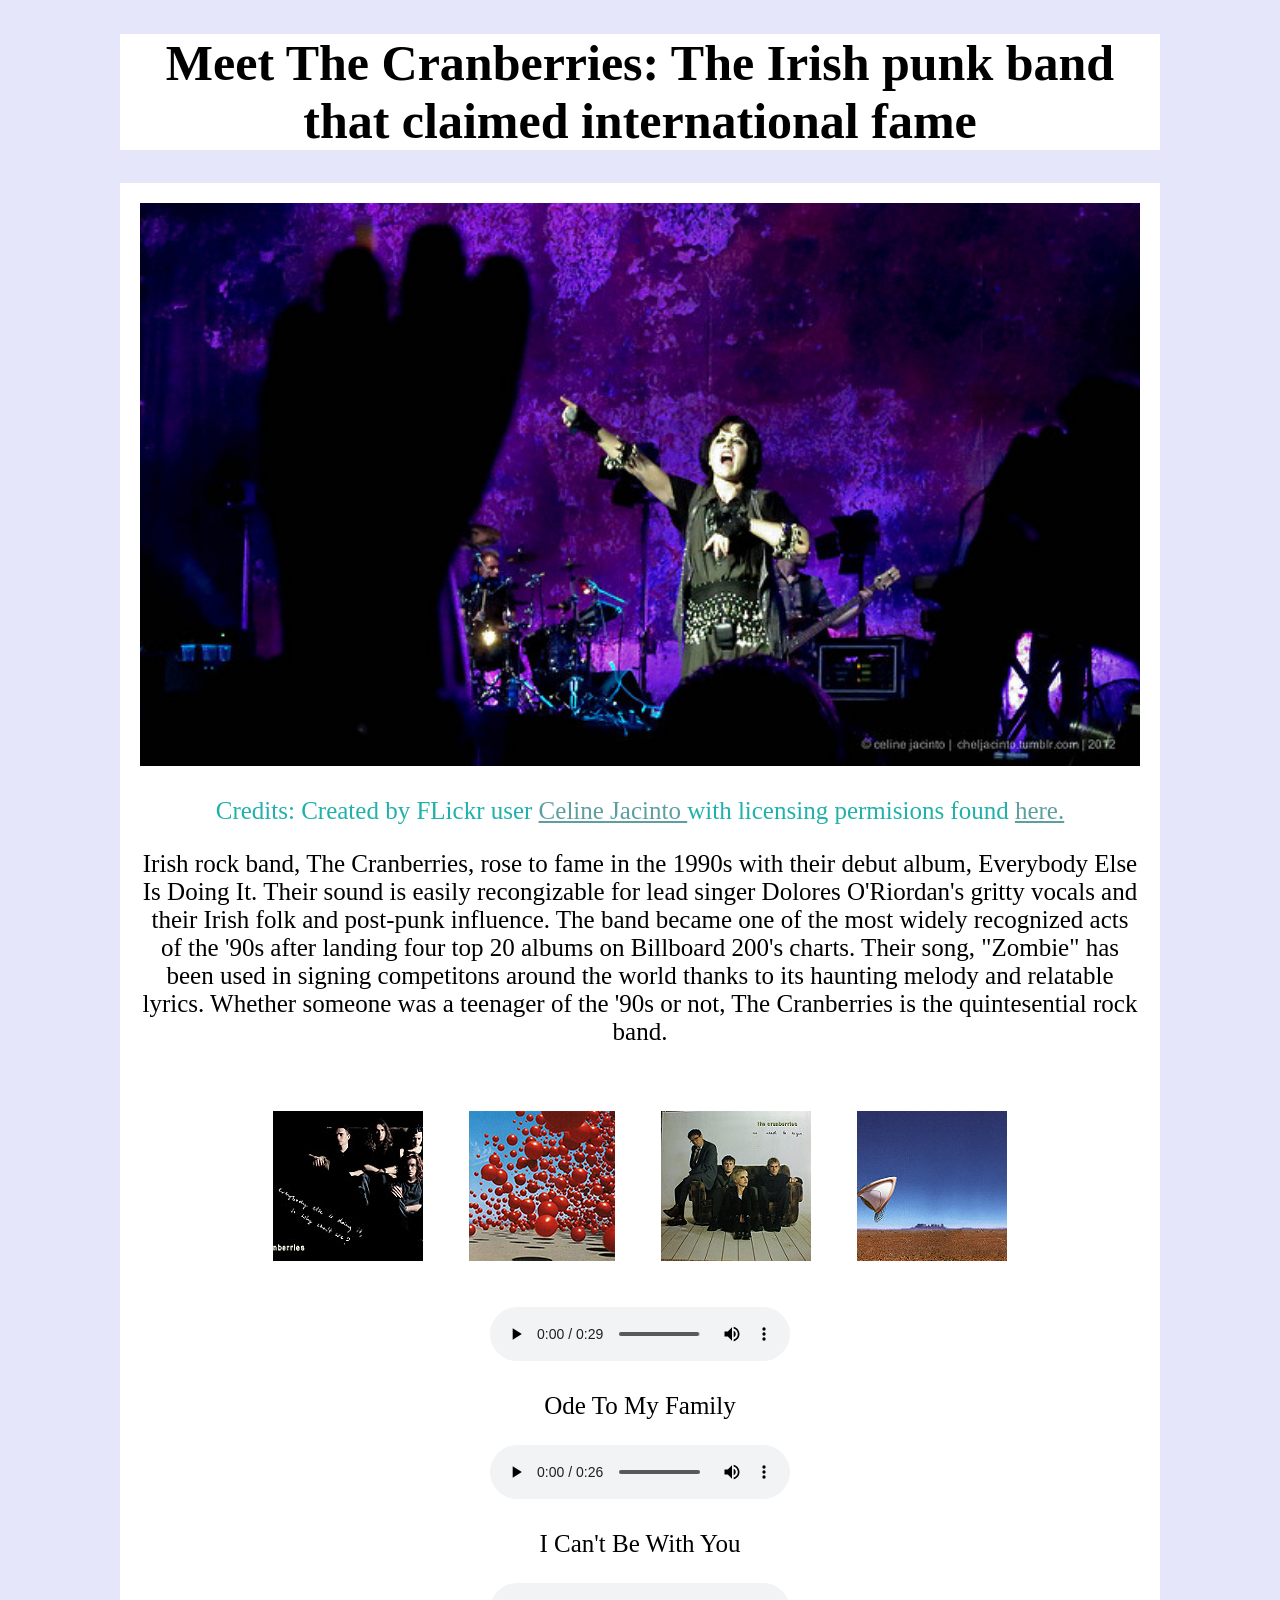
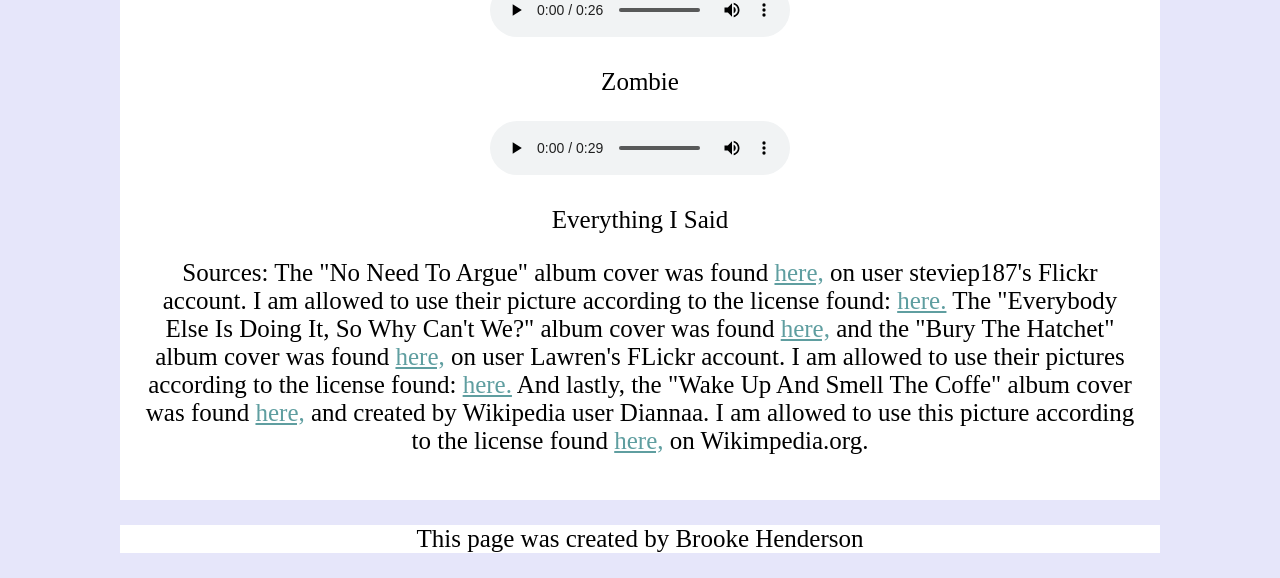
==== index.html @ d248f6cf "cleaned up unnecessary code" ====
<!DOCTYPE html>
<html>
<head>
    <meta charset="utf-8">
    <meta content="width=device-width, initial-scale=1" name="viewport">
    <link href="css/mycss.css" rel="stylesheet">
    <Title> The Cranberries </title>
    </head>
    <body>
        <header>
            <h1>Meet The Cranberries: The Irish punk band that claimed international fame</h1>
        </header>
        <article>

            <a href="https://www.flickr.com/photos/celinejacinto/7050193473/in/[base64]/">
                <img id ="big" alt="The Cranberries lead singer on stage in Singapore" src="images/large.jpg">
            </a>

            <p id="credit"> Credits: Created by FLickr user <a href="https://www.flickr.com/photos/celinejacinto/7050193473/in/[base64]/">Celine Jacinto </a> with licensing permisions found <a href="https://creativecommons.org/licenses/by/2.0/">here.</a>
</p>

            <p>Irish rock band, The Cranberries, rose to fame in the 1990s with their debut album, Everybody Else Is Doing It. Their sound is easily recongizable for lead singer Dolores O'Riordan's gritty vocals and their Irish folk and post-punk influence. The band became one of the most widely recognized acts of the '90s after landing four top 20 albums on Billboard 200's charts. Their song, "Zombie" has been used in signing competitons around the world thanks to its haunting melody and relatable lyrics. Whether someone was a teenager of the '90s or not, The Cranberries is the quintesential rock band.</p>

            <div id="albums" class="albumcovers">
                <img alt="Photo: Everybody Else Is Doing It, So Why Can't We? Album cover"  id="1" class="albumcovers" src="images/album1.jpg">
                <img alt="Photo: Wake Up And Smell The Coffe Album Cover"
                id="2" class="albumcovers" src="images/album2.jpg">
                <img alt="Photo: No Need To Argue Album Cover"
                id="3" class="albumcovers" src="images/album3.jpg">
                <img alt="Photo: Bury The Hatchet Album Cover"
                id="4" class="albumcovers" src="images/album4.jpg">
            </div>

            <div id="albums1" class="cover">
                <audio controls="" id="soundtrack1" class="coverDiv" preload="auto">
                    <source src="audio/1.mp3" type="audio/mp3">
                    </audio>
                    <p> Ode To My Family </p>
                </div>

                <div id="albums2"  class="cover">
                    <audio controls="" id="soundtrack2" class="coverDiv" preload="auto">
                        <source src="audio/2.mp3" type="audio/mp3">
                        </audio>
                        <p> I Can't Be With You </p>
                    </div>

                    <div id="albums3"  class="cover">
                        <audio controls="" id="soundtrack3" class="coverDiv" preload="auto">
                            <source src="audio/3.mp3" type="audio/mp3">
                            </audio>
                            <p> Zombie </p>
                        </div>

                        <div id="albums4"  class="cover">
                            <audio controls="" id="soundtrack4" class="coverDiv"  preload="auto">
                                <source src="audio/4.mp3" type="audio/mp3">
                                </audio>
                                <p> Everything I Said </p>
                            </div>

                            <p id="credit2">Sources: The "No Need To Argue" album cover was found <a href="https://www.flickr.com/photos/26345438@N08/35500550824/in/[base64]">here,</a> on user steviep187's Flickr account. I am allowed to use their picture according to the license found: <a href="https://creativecommons.org/licenses/by-nd/2.0/">here.</a> The "Everybody Else Is Doing It, So Why Can't We?" album cover was found <a href="https://www.flickr.com/photos/mrbluegenes/4835878886">here,</a> and the "Bury The Hatchet" album cover was found <a href="https://www.flickr.com/photos/mrbluegenes/4835268629/in/photostream/">here,</a> on user Lawren's FLickr account. I am allowed to use their pictures according to the license found: <a href="https://creativecommons.org/licenses/by/2.0/">here.</a> And lastly, the "Wake Up And Smell The Coffe" album cover was found <a href="https://en.wikipedia.org/wiki/Wake_Up_and_Smell_the_Coffee#/media/File:Wake_Up_and_Smell_the_Coffee_(album_cover).jpg">here,</a> and created by Wikipedia user Diannaa. I am allowed to use this picture according to the license found <a href="https://en.wikipedia.org/wiki/Wake_Up_and_Smell_the_Coffee#/media/File:Wake_Up_and_Smell_the_Coffee_(album_cover).jpg">here,</a> on Wikimpedia.org.</p>


                        </article>
                        <footer>
                            <p>This page was created by Brooke Henderson</p>
                        </footer>
                        <script src="https://ajax.googleapis.com/ajax/libs/jquery/3.2.1/jquery.min.js">
                        </script>
                        <script src="js/myScript.js">
                        </script>
                    </body>
                    </html>
---- css/mycss.css ----
html {
  font-size: 25px;
}

header {
	background: #FFF;
}

body {
  background: #E6E6FA;
  color: #000;
  font-family: "Perpetua", "Baskerville","Big Caslon","Palatino Linotype","URW Palladio L","Nimbus Roman No9 L", serif;
  margin: 20px;
	text-align: center;
	padding-left: 100px;
	padding-right: 100px;
}

article {
  background: #FFF;
  padding: 20px;
  margin: auto;
}

.albumcovers {
  padding: 20px;

}

#credit{
	color: #20B2AA;
}


#big {
  width: 100%;
}
  footer {
    color: #000;
    background: #FFF;
  }

  a {
    color: #5F9EA0;
  }

  a:hover {
    color: #8B008B;
  }


@media (max-width: 600px) {
body {margin: 0; width: 90%; padding: 5%;}
img {width: 100%; padding-top: 10px;}
h1 {text-align: left; margin: 0 ;padding: 10px;
font-size: 40px;}
.albumcovers {padding: 0;}
}
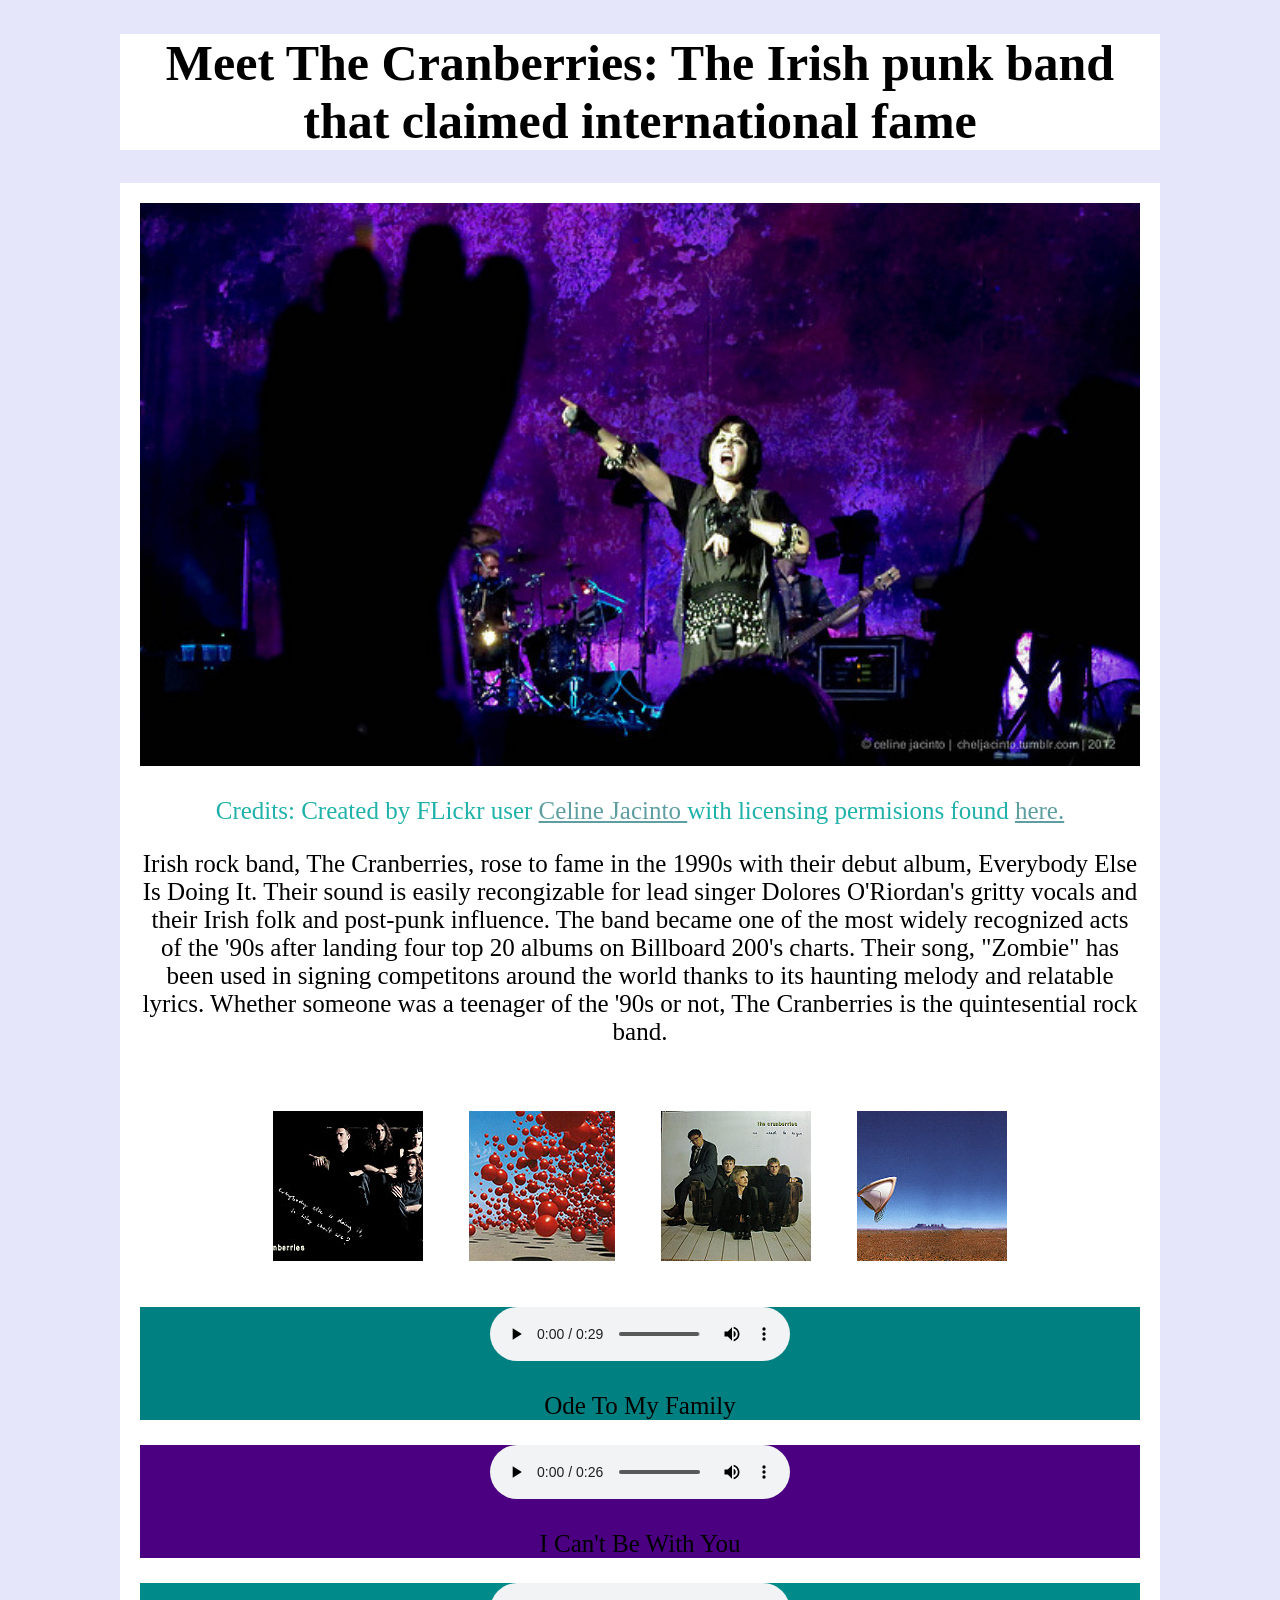
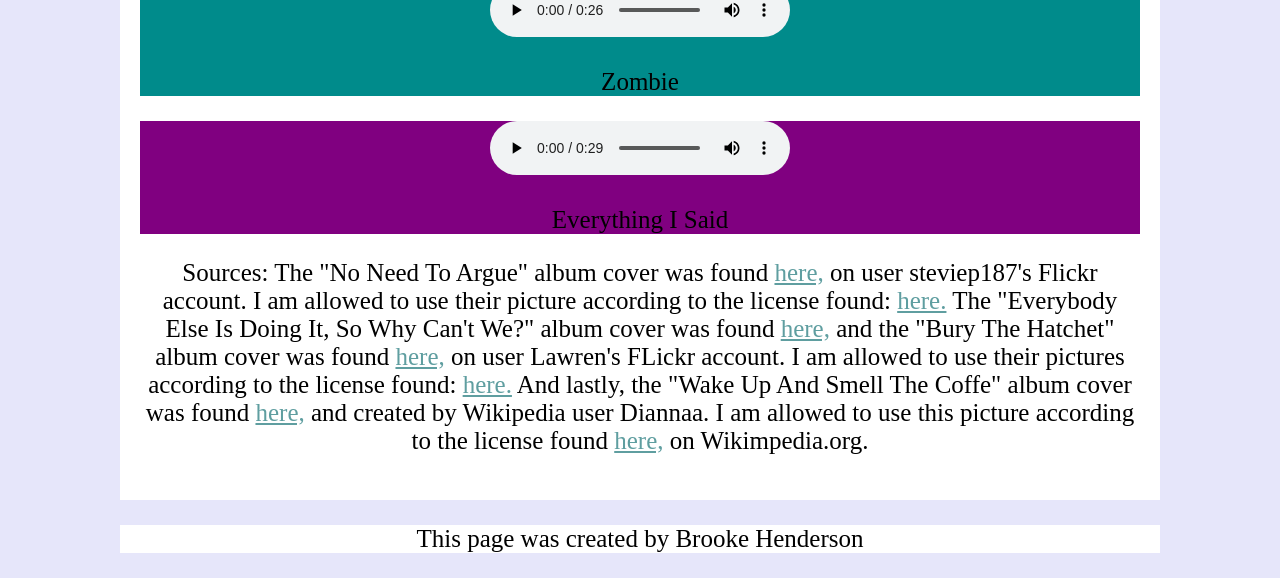
==== commit 701a13c5: "fixed for mobile functions working, toggle and switch and hide and show" ====
--- a/index.html
+++ b/index.html
@@ -2,7 +2,7 @@
 <html>
 <head>
     <meta charset="utf-8">
-    <meta content="width=device-width, initial-scale=1" name="viewport">
+    <meta name="viewport" content="width=device-width; initial-scale=1.0; maximum-scale=1.0; minimum-scale=1.0; user-scalable=0;" />
     <link href="css/mycss.css" rel="stylesheet">
     <Title> The Cranberries </title>
     </head>
@@ -35,28 +35,28 @@
                 <audio controls="" id="soundtrack1" class="coverDiv" preload="auto">
                     <source src="audio/1.mp3" type="audio/mp3">
                     </audio>
-                    <p> Ode To My Family </p>
+                    <p id= "title1"> Ode To My Family </p>
                 </div>
 
                 <div id="albums2"  class="cover">
                     <audio controls="" id="soundtrack2" class="coverDiv" preload="auto">
                         <source src="audio/2.mp3" type="audio/mp3">
                         </audio>
-                        <p> I Can't Be With You </p>
+                        <p id="title2"> I Can't Be With You </p>
                     </div>
 
                     <div id="albums3"  class="cover">
                         <audio controls="" id="soundtrack3" class="coverDiv" preload="auto">
                             <source src="audio/3.mp3" type="audio/mp3">
                             </audio>
-                            <p> Zombie </p>
+                            <p id="title3"> Zombie </p>
                         </div>
 
                         <div id="albums4"  class="cover">
                             <audio controls="" id="soundtrack4" class="coverDiv"  preload="auto">
                                 <source src="audio/4.mp3" type="audio/mp3">
                                 </audio>
-                                <p> Everything I Said </p>
+                                <p id="title4"> Everything I Said </p>
                             </div>
 
                             <p id="credit2">Sources: The "No Need To Argue" album cover was found <a href="https://www.flickr.com/photos/26345438@N08/35500550824/in/[base64]">here,</a> on user steviep187's Flickr account. I am allowed to use their picture according to the license found: <a href="https://creativecommons.org/licenses/by-nd/2.0/">here.</a> The "Everybody Else Is Doing It, So Why Can't We?" album cover was found <a href="https://www.flickr.com/photos/mrbluegenes/4835878886">here,</a> and the "Bury The Hatchet" album cover was found <a href="https://www.flickr.com/photos/mrbluegenes/4835268629/in/photostream/">here,</a> on user Lawren's FLickr account. I am allowed to use their pictures according to the license found: <a href="https://creativecommons.org/licenses/by/2.0/">here.</a> And lastly, the "Wake Up And Smell The Coffe" album cover was found <a href="https://en.wikipedia.org/wiki/Wake_Up_and_Smell_the_Coffee#/media/File:Wake_Up_and_Smell_the_Coffee_(album_cover).jpg">here,</a> and created by Wikipedia user Diannaa. I am allowed to use this picture according to the license found <a href="https://en.wikipedia.org/wiki/Wake_Up_and_Smell_the_Coffee#/media/File:Wake_Up_and_Smell_the_Coffee_(album_cover).jpg">here,</a> on Wikimpedia.org.</p>
--- a/css/mycss.css
+++ b/css/mycss.css
@@ -35,6 +35,22 @@
 #big {
   width: 100%;
 }
+
+#albums1 {
+  background: #008080;
+}
+
+#albums2 {
+  background: #4B0082;
+}
+
+#albums3 {
+  background: #008B8B;
+}
+
+#albums4 {
+  background: #800080;
+}
   footer {
     color: #000;
     background: #FFF;
@@ -50,9 +66,21 @@
 
 
 @media (max-width: 600px) {
-body {margin: 0; width: 90%; padding: 5%;}
-img {width: 100%; padding-top: 10px;}
-h1 {text-align: left; margin: 0 ;padding: 10px;
-font-size: 40px;}
-.albumcovers {padding: 0;}
+body {
+  margin: 0;
+  width: 90%;
+   padding: 5%;}
+img {
+  width: 100%;
+  padding-top: 10px;
 }
+h1 {
+  margin: 0 ;
+  padding: 0;
+font-size: 30px;
+}
+.albumcovers {
+  padding: 0;
+  margin: 0;
+  }
+}
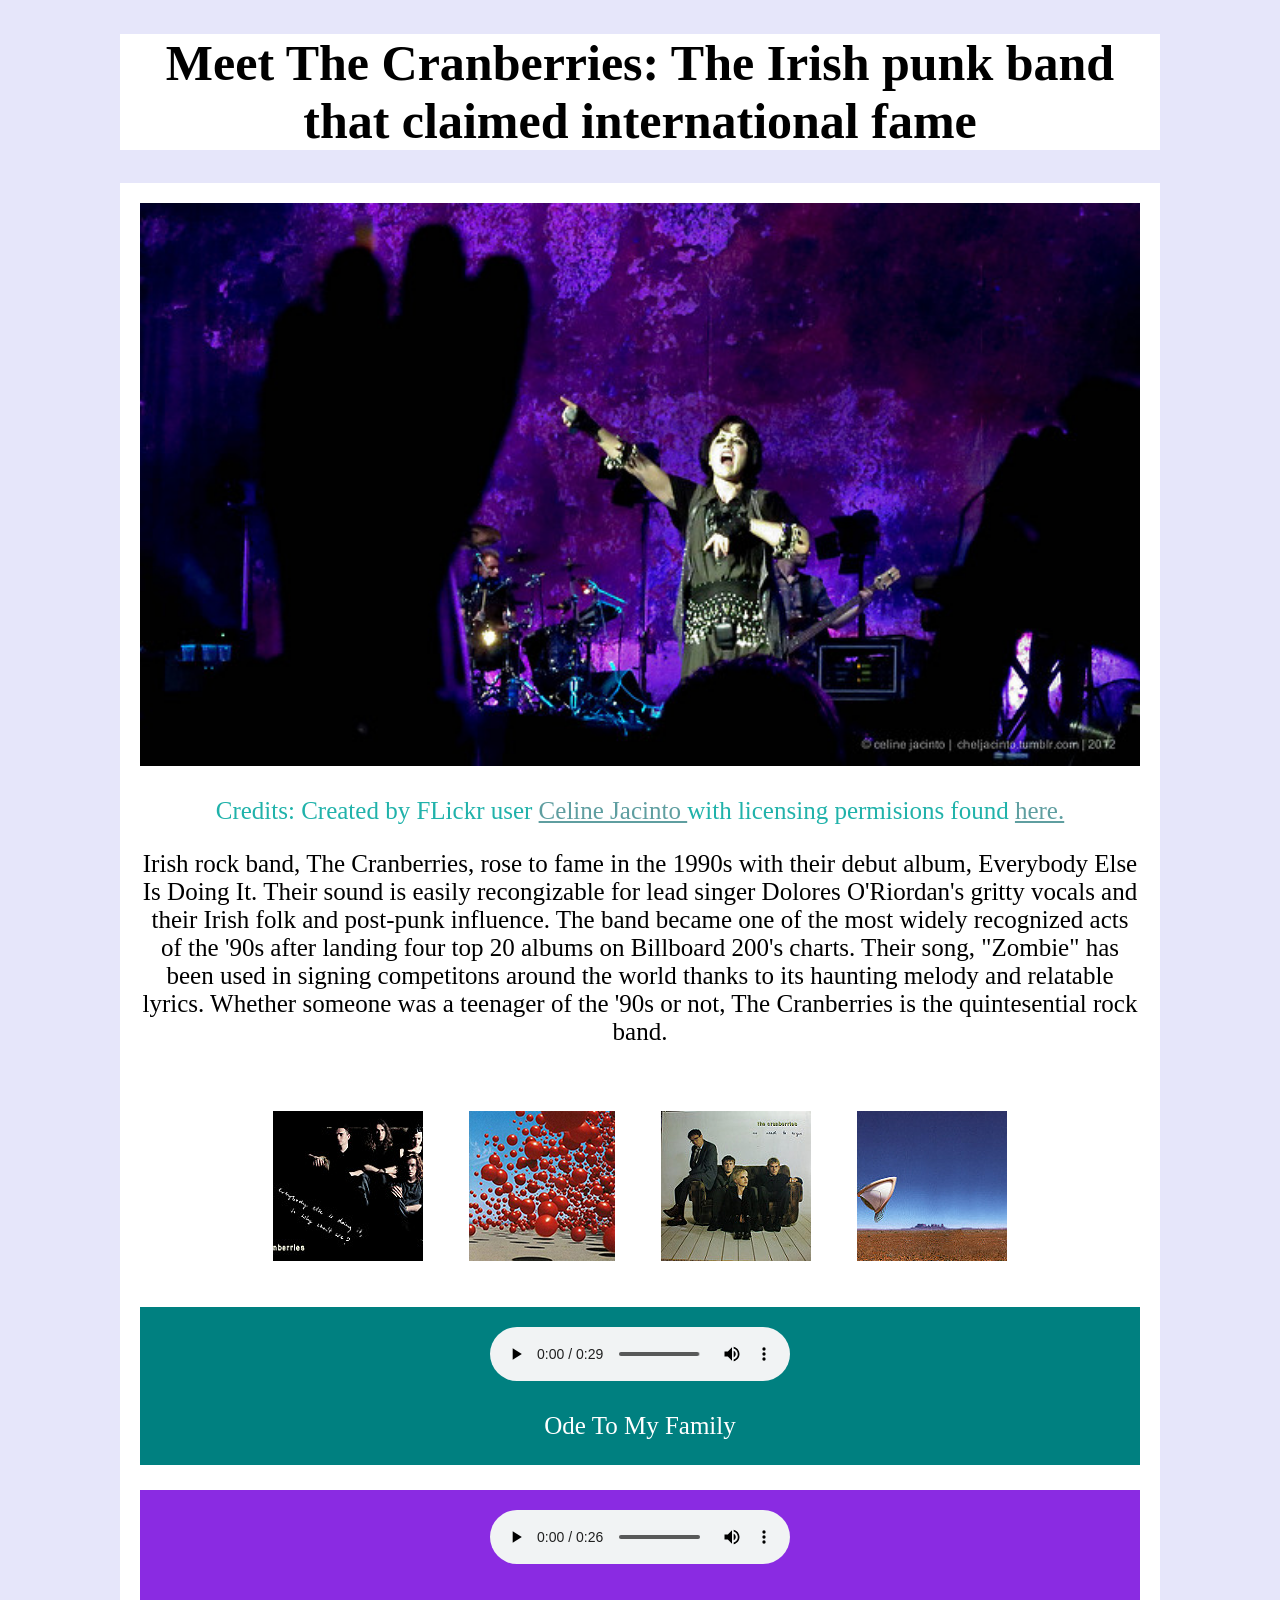
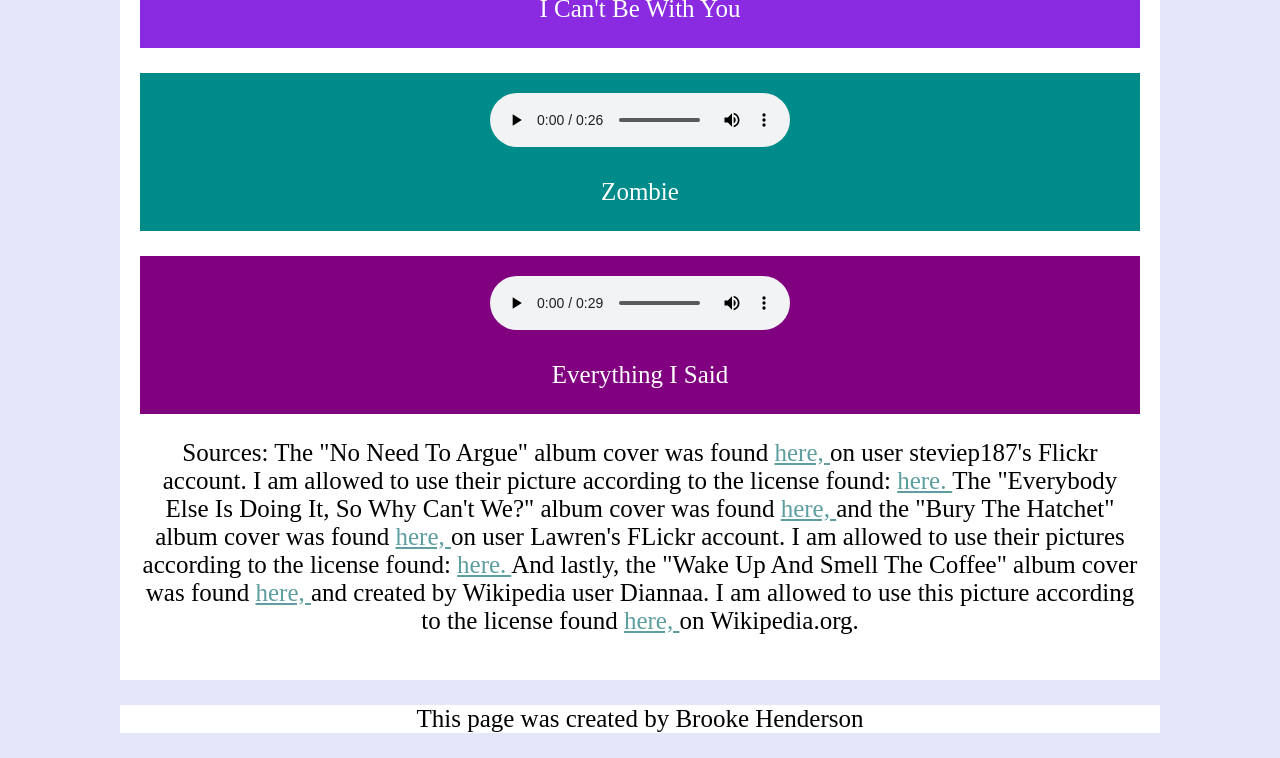
==== commit dfa115f5: "cleaned" ====
--- a/index.html
+++ b/index.html
@@ -1,74 +1,74 @@
 <!DOCTYPE html>
 <html>
 <head>
-    <meta charset="utf-8">
-    <meta name="viewport" content="width=device-width; initial-scale=1.0; maximum-scale=1.0; minimum-scale=1.0; user-scalable=0;" />
-    <link href="css/mycss.css" rel="stylesheet">
-    <Title> The Cranberries </title>
-    </head>
-    <body>
-        <header>
-            <h1>Meet The Cranberries: The Irish punk band that claimed international fame</h1>
-        </header>
-        <article>
-
-            <a href="https://www.flickr.com/photos/celinejacinto/7050193473/in/[base64]/">
-                <img id ="big" alt="The Cranberries lead singer on stage in Singapore" src="images/large.jpg">
-            </a>
-
-            <p id="credit"> Credits: Created by FLickr user <a href="https://www.flickr.com/photos/celinejacinto/7050193473/in/[base64]/">Celine Jacinto </a> with licensing permisions found <a href="https://creativecommons.org/licenses/by/2.0/">here.</a>
-</p>
-
-            <p>Irish rock band, The Cranberries, rose to fame in the 1990s with their debut album, Everybody Else Is Doing It. Their sound is easily recongizable for lead singer Dolores O'Riordan's gritty vocals and their Irish folk and post-punk influence. The band became one of the most widely recognized acts of the '90s after landing four top 20 albums on Billboard 200's charts. Their song, "Zombie" has been used in signing competitons around the world thanks to its haunting melody and relatable lyrics. Whether someone was a teenager of the '90s or not, The Cranberries is the quintesential rock band.</p>
-
-            <div id="albums" class="albumcovers">
-                <img alt="Photo: Everybody Else Is Doing It, So Why Can't We? Album cover"  id="1" class="albumcovers" src="images/album1.jpg">
-                <img alt="Photo: Wake Up And Smell The Coffe Album Cover"
-                id="2" class="albumcovers" src="images/album2.jpg">
-                <img alt="Photo: No Need To Argue Album Cover"
-                id="3" class="albumcovers" src="images/album3.jpg">
-                <img alt="Photo: Bury The Hatchet Album Cover"
-                id="4" class="albumcovers" src="images/album4.jpg">
-            </div>
-
-            <div id="albums1" class="cover">
-                <audio controls="" id="soundtrack1" class="coverDiv" preload="auto">
-                    <source src="audio/1.mp3" type="audio/mp3">
-                    </audio>
-                    <p id= "title1"> Ode To My Family </p>
-                </div>
-
-                <div id="albums2"  class="cover">
-                    <audio controls="" id="soundtrack2" class="coverDiv" preload="auto">
-                        <source src="audio/2.mp3" type="audio/mp3">
-                        </audio>
-                        <p id="title2"> I Can't Be With You </p>
-                    </div>
-
-                    <div id="albums3"  class="cover">
-                        <audio controls="" id="soundtrack3" class="coverDiv" preload="auto">
-                            <source src="audio/3.mp3" type="audio/mp3">
-                            </audio>
-                            <p id="title3"> Zombie </p>
-                        </div>
-
-                        <div id="albums4"  class="cover">
-                            <audio controls="" id="soundtrack4" class="coverDiv"  preload="auto">
-                                <source src="audio/4.mp3" type="audio/mp3">
-                                </audio>
-                                <p id="title4"> Everything I Said </p>
-                            </div>
-
-                            <p id="credit2">Sources: The "No Need To Argue" album cover was found <a href="https://www.flickr.com/photos/26345438@N08/35500550824/in/[base64]">here,</a> on user steviep187's Flickr account. I am allowed to use their picture according to the license found: <a href="https://creativecommons.org/licenses/by-nd/2.0/">here.</a> The "Everybody Else Is Doing It, So Why Can't We?" album cover was found <a href="https://www.flickr.com/photos/mrbluegenes/4835878886">here,</a> and the "Bury The Hatchet" album cover was found <a href="https://www.flickr.com/photos/mrbluegenes/4835268629/in/photostream/">here,</a> on user Lawren's FLickr account. I am allowed to use their pictures according to the license found: <a href="https://creativecommons.org/licenses/by/2.0/">here.</a> And lastly, the "Wake Up And Smell The Coffe" album cover was found <a href="https://en.wikipedia.org/wiki/Wake_Up_and_Smell_the_Coffee#/media/File:Wake_Up_and_Smell_the_Coffee_(album_cover).jpg">here,</a> and created by Wikipedia user Diannaa. I am allowed to use this picture according to the license found <a href="https://en.wikipedia.org/wiki/Wake_Up_and_Smell_the_Coffee#/media/File:Wake_Up_and_Smell_the_Coffee_(album_cover).jpg">here,</a> on Wikimpedia.org.</p>
-
-
-                        </article>
-                        <footer>
-                            <p>This page was created by Brooke Henderson</p>
-                        </footer>
-                        <script src="https://ajax.googleapis.com/ajax/libs/jquery/3.2.1/jquery.min.js">
-                        </script>
-                        <script src="js/myScript.js">
-                        </script>
-                    </body>
-                    </html>
+	<meta charset="utf-8">
+	<meta content="width=device-width; initial-scale=1.0; maximum-scale=1.0; minimum-scale=1.0; user-scalable=0;" name="viewport">
+	<link href="css/mycss.css" rel="stylesheet">
+	<title>The Cranberries</title>
+</head>
+<body>
+	<header>
+		<h1>Meet The Cranberries: The Irish punk band that claimed international fame</h1>
+	</header>
+	<article>
+		<a href="https://www.flickr.com/photos/celinejacinto/7050193473/in/[base64]/">
+      <img alt="The Cranberries lead singer on stage in Singapore" id="big" src="images/large.jpg">
+    </a>
+		<p id="credit">Credits: Created by FLickr user <a href="https://www.flickr.com/photos/celinejacinto/7050193473/in/[base64]/">Celine Jacinto
+    </a> with licensing permisions found <a href="https://creativecommons.org/licenses/by/2.0/">here.</a>
+  </p>
+		<p>Irish rock band, The Cranberries, rose to fame in the 1990s with their debut album, Everybody Else Is Doing It. Their sound is easily recongizable for lead singer Dolores O'Riordan's gritty vocals and their Irish folk and post-punk influence. The band became one of the most widely recognized acts of the '90s after landing four top 20 albums on Billboard 200's charts. Their song, "Zombie" has been used in signing competitons around the world thanks to its haunting melody and relatable lyrics. Whether someone was a teenager of the '90s or not, The Cranberries is the quintesential rock band.
+    </p>
+		<div class="albumcovers" id="albums">
+      <img alt="Photo: Everybody Else Is Doing It, So Why Can't We? Album cover" class="albumcovers" id="1" src="images/album1.jpg">
+      <img alt="Photo: Wake Up And Smell The Coffe Album Cover" class="albumcovers" id="2" src="images/album2.jpg">
+      <img alt="Photo: No Need To Argue Album Cover" class="albumcovers" id="3" src="images/album3.jpg">
+      <img alt="Photo: Bury The Hatchet Album Cover" class="albumcovers" id="4" src="images/album4.jpg">
+  </div>
+		<div class="cover" id="albums1">
+			<audio class="coverDiv" controls="" id="soundtrack1" preload="auto">
+        <source src="audio/1.mp3" type="audio/mp3">
+      </audio>
+			<p id="title1">Ode To My Family</p>
+		</div>
+		<div class="cover" id="albums2">
+			<audio class="coverDiv" controls="" id="soundtrack2" preload="auto"><source src="audio/2.mp3" type="audio/mp3"></audio>
+			<p id="title2">I Can't Be With You</p>
+		</div>
+		<div class="cover" id="albums3">
+			<audio class="coverDiv" controls="" id="soundtrack3" preload="auto"><source src="audio/3.mp3" type="audio/mp3"></audio>
+			<p id="title3">Zombie</p>
+		</div>
+		<div class="cover" id="albums4">
+			<audio class="coverDiv" controls="" id="soundtrack4" preload="auto">
+        <source src="audio/4.mp3" type="audio/mp3">
+      </audio>
+			<p id="title4">Everything I Said</p>
+		</div>
+		<p id="credit2">
+      Sources: The "No Need To Argue" album cover was found <a href="https://www.flickr.com/photos/26345438@N08/35500550824/in/[base64]">here,
+    </a>
+    on user steviep187's Flickr account. I am allowed to use their picture according to the license found: <a href="https://creativecommons.org/licenses/by-nd/2.0/">here.
+    </a>
+    The "Everybody Else Is Doing It, So Why Can't We?" album cover was found <a href="https://www.flickr.com/photos/mrbluegenes/4835878886">here,
+    </a>
+    and the "Bury The Hatchet" album cover was found <a href="https://www.flickr.com/photos/mrbluegenes/4835268629/in/photostream/">here,
+    </a>
+    on user Lawren's FLickr account. I am allowed to use their pictures according to the license found: <a href="https://creativecommons.org/licenses/by/2.0/">here.
+    </a>
+    And lastly, the "Wake Up And Smell The Coffee" album cover was found <a href="https://en.wikipedia.org/wiki/Wake_Up_and_Smell_the_Coffee#/media/File:Wake_Up_and_Smell_the_Coffee_(album_cover).jpg">here,
+    </a>
+    and created by Wikipedia user Diannaa. I am allowed to use this picture according to the license found <a href="https://en.wikipedia.org/wiki/Wake_Up_and_Smell_the_Coffee#/media/File:Wake_Up_and_Smell_the_Coffee_(album_cover).jpg">here,
+    </a>
+    on Wikipedia.org.
+  </p>
+	</article>
+	<footer>
+		<p>This page was created by Brooke Henderson</p>
+	</footer>
+	<script src="https://ajax.googleapis.com/ajax/libs/jquery/3.2.1/jquery.min.js">
+	</script>
+	<script src="js/myScript.js">
+	</script>
+</body>
+</html>
--- a/css/mycss.css
+++ b/css/mycss.css
@@ -1,86 +1,91 @@
 html {
-  font-size: 25px;
+	font-size: 25px;
 }
-
 header {
 	background: #FFF;
 }
-
 body {
-  background: #E6E6FA;
-  color: #000;
-  font-family: "Perpetua", "Baskerville","Big Caslon","Palatino Linotype","URW Palladio L","Nimbus Roman No9 L", serif;
-  margin: 20px;
+	background: #E6E6FA;
+	color: #000;
+	margin: 20px;
 	text-align: center;
 	padding-left: 100px;
 	padding-right: 100px;
 }
-
 article {
-  background: #FFF;
-  padding: 20px;
-  margin: auto;
+	background: #FFF;
+	padding: 20px;
+	margin: auto;
+}
+.albumcovers {
+	padding: 20px;
+}
+#credit {
+	color: #20B2AA;
+}
+#big {
+	width: 100%;
+}
+#albums1 {
+	background: #008080;
+}
+#albums2 {
+	background: #8A2BE2;
+}
+#albums3 {
+	background: #008B8B;
+}
+#albums4 {
+	background: #800080;
+}
+footer {
+	color: #000;
+	background: #FFF;
+}
+a {
+	color: #5F9EA0;
+}
+a:hover {
+	color: #8B008B;
 }
 
-.albumcovers {
-  padding: 20px;
+.cover {
+  padding-top: 20px;
+}
+#title1 {
+	color: #FFF;
+	padding-bottom: 25px;
+}
+#title2 {
+	color: #FFF;
+	padding-bottom: 25px;
+}
+#title3 {
+	color: #FFF;
+	padding-bottom: 25px;
+}
+#title4 {
+	color: #FFF;
+	padding-bottom: 25px;
+}
+@media (max-width: 600px) {
+	body {
+		margin: 0;
+		width: 90%;
+		padding: 5%;
+	}
 
+	img {
+		width: 100%;
+		padding-top: 10px;
+	}
+	h1 {
+		margin: 0;
+		padding: 0;
+		font-size: 30px;
+	}
+	.albumcovers {
+		padding: 0;
+		margin: 0;
+	}
 }
-
-#credit{
-	color: #20B2AA;
-}
-
-
-#big {
-  width: 100%;
-}
-
-#albums1 {
-  background: #008080;
-}
-
-#albums2 {
-  background: #4B0082;
-}
-
-#albums3 {
-  background: #008B8B;
-}
-
-#albums4 {
-  background: #800080;
-}
-  footer {
-    color: #000;
-    background: #FFF;
-  }
-
-  a {
-    color: #5F9EA0;
-  }
-
-  a:hover {
-    color: #8B008B;
-  }
-
-
-@media (max-width: 600px) {
-body {
-  margin: 0;
-  width: 90%;
-   padding: 5%;}
-img {
-  width: 100%;
-  padding-top: 10px;
-}
-h1 {
-  margin: 0 ;
-  padding: 0;
-font-size: 30px;
-}
-.albumcovers {
-  padding: 0;
-  margin: 0;
-  }
-}
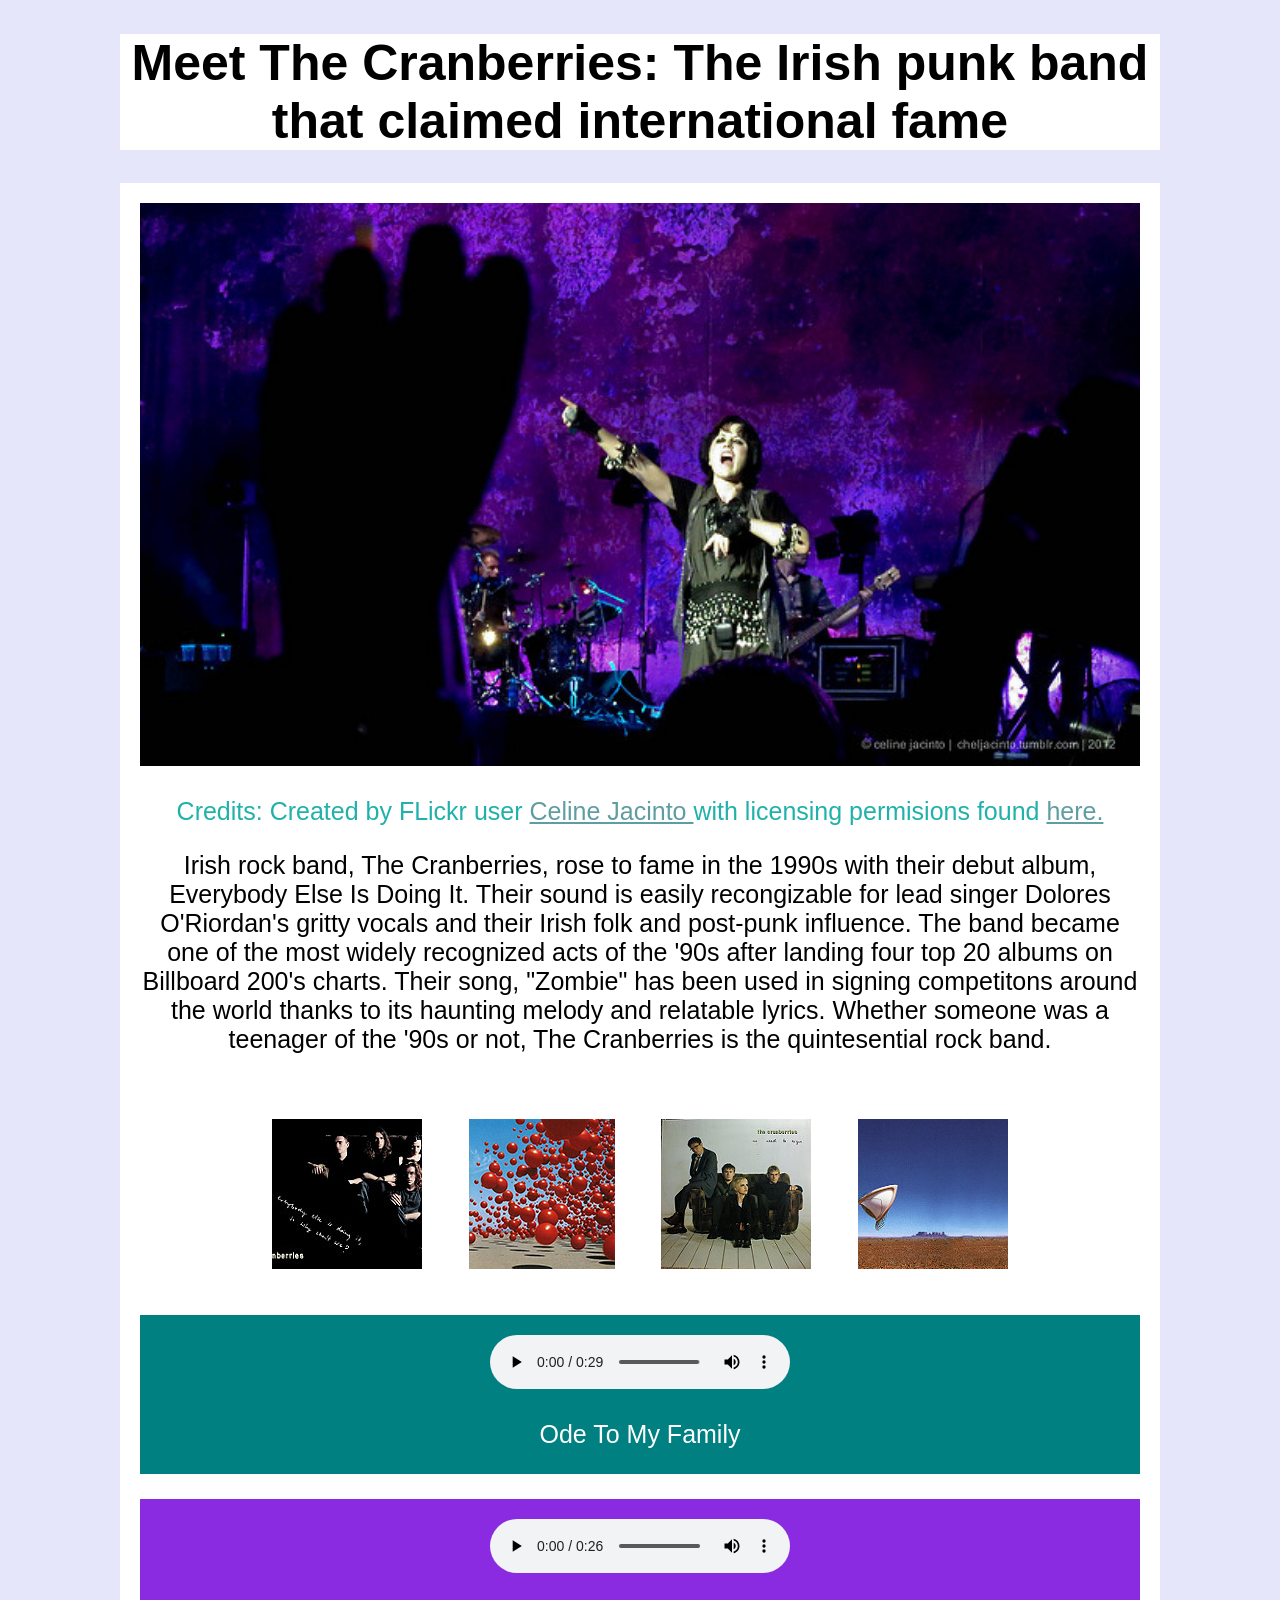
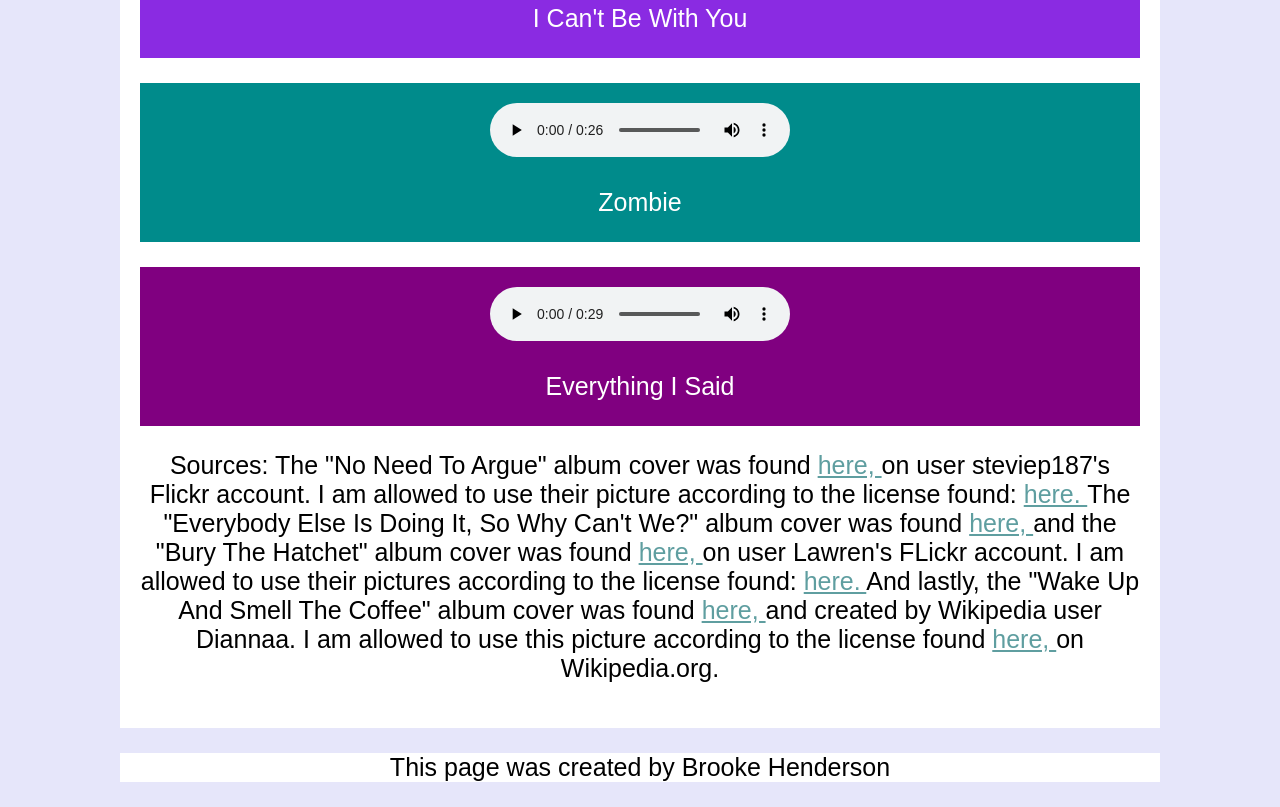
==== commit 1da3e9a4: "everything validates" ====
--- a/index.html
+++ b/index.html
@@ -2,7 +2,7 @@
 <html>
 <head>
 	<meta charset="utf-8">
-	<meta content="width=device-width; initial-scale=1.0; maximum-scale=1.0; minimum-scale=1.0; user-scalable=0;" name="viewport">
+	<meta name="viewport" content="width=device-width, initial-scale=1.0">
 	<link href="css/mycss.css" rel="stylesheet">
 	<title>The Cranberries</title>
 </head>
--- a/css/mycss.css
+++ b/css/mycss.css
@@ -7,6 +7,7 @@
 body {
 	background: #E6E6FA;
 	color: #000;
+	font-family: "Verdana", sans-serif;
 	margin: 20px;
 	text-align: center;
 	padding-left: 100px;
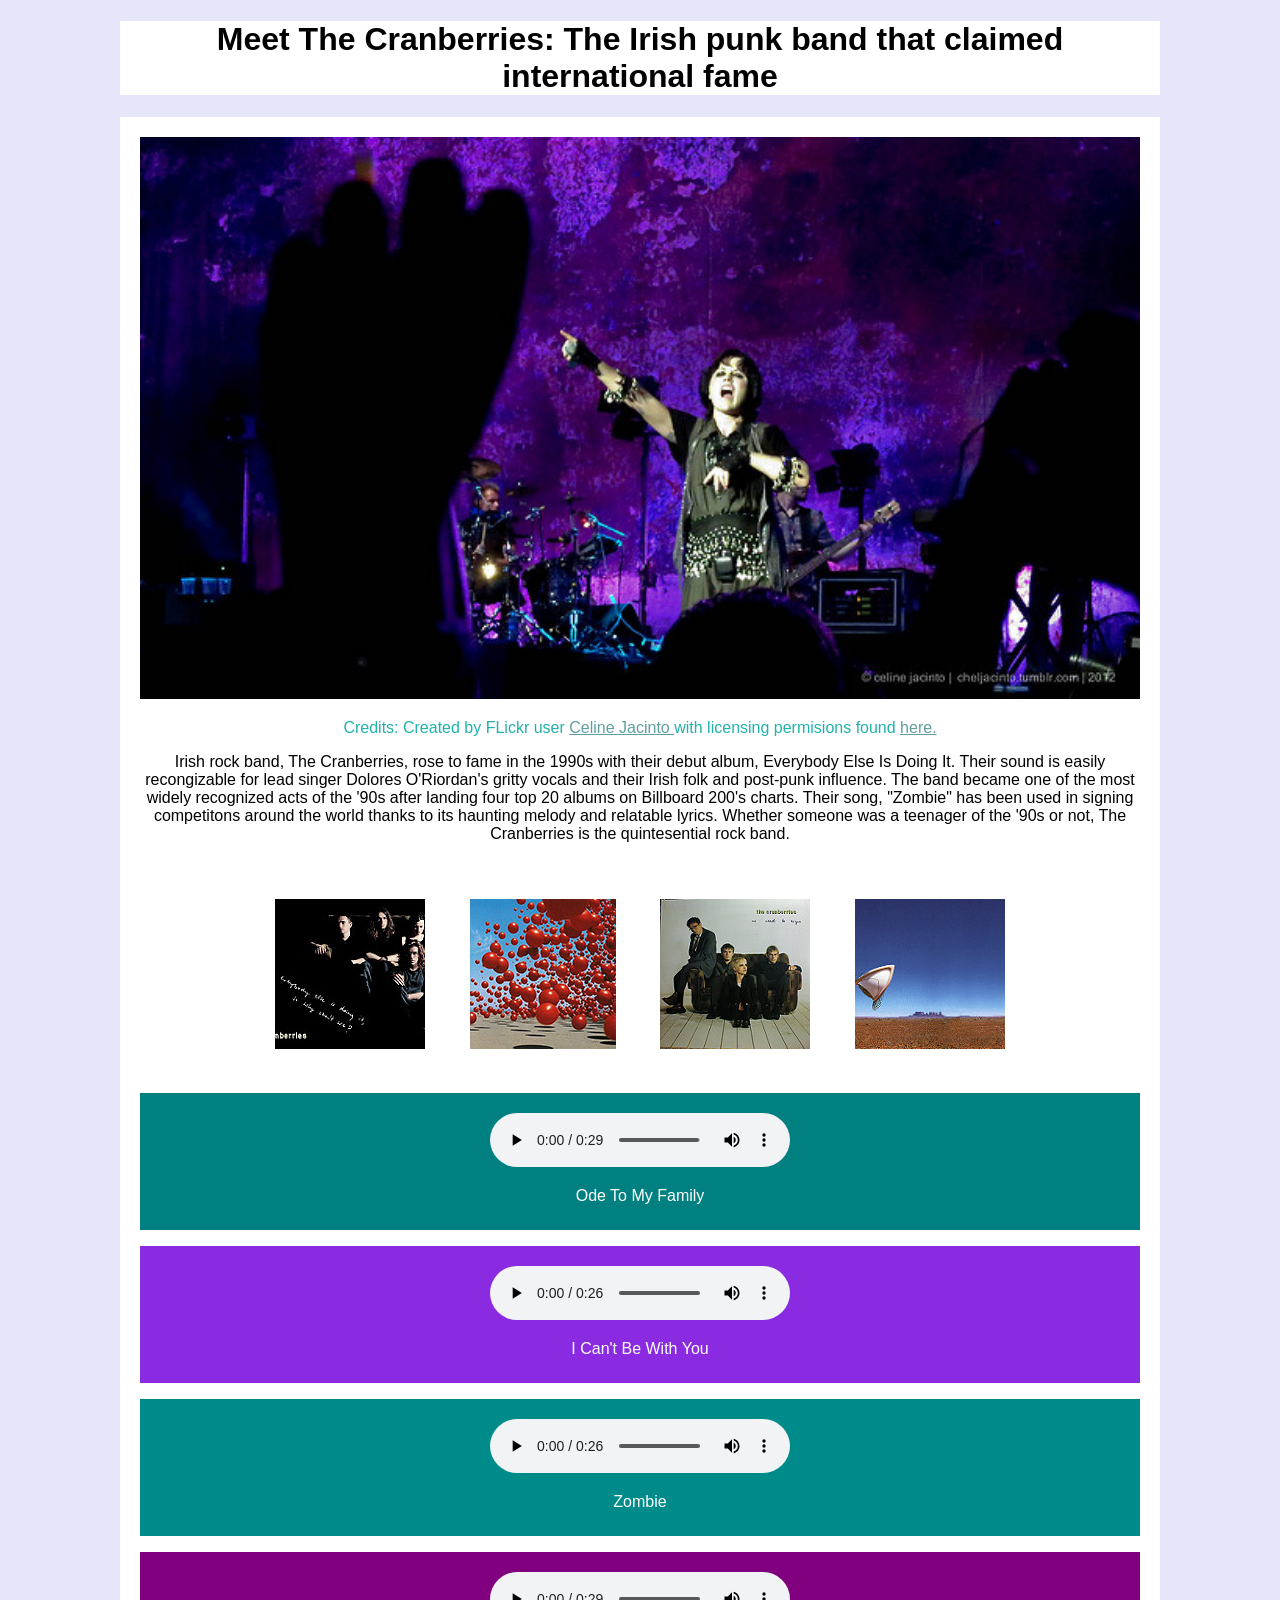
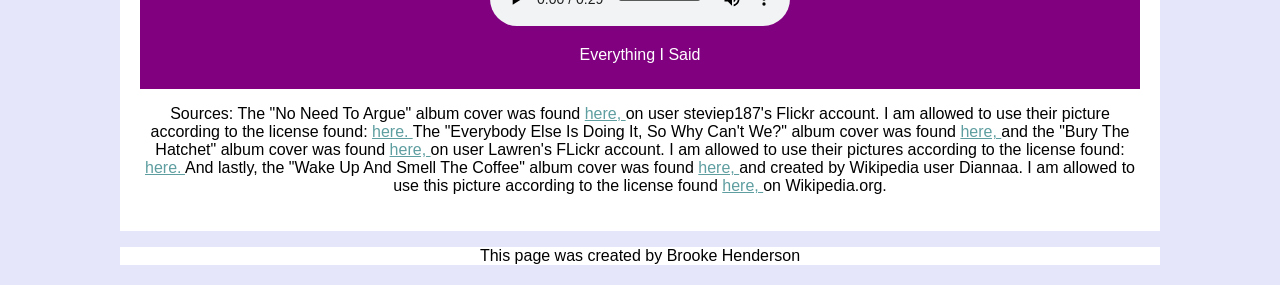
==== commit 8d1c7da2: "fixed mobile" ====
--- a/index.html
+++ b/index.html
@@ -2,7 +2,7 @@
 <html>
 <head>
 	<meta charset="utf-8">
-	<meta name="viewport" content="width=device-width, initial-scale=1.0">
+  <meta name="viewport" content="width=device-width, initial-scale=1">
 	<link href="css/mycss.css" rel="stylesheet">
 	<title>The Cranberries</title>
 </head>
--- a/css/mycss.css
+++ b/css/mycss.css
@@ -1,11 +1,10 @@
-html {
-	font-size: 25px;
-}
+
 header {
 	background: #FFF;
 }
 body {
 	background: #E6E6FA;
+  box-sizing: border-box;
 	color: #000;
 	font-family: "Verdana", sans-serif;
 	margin: 20px;
@@ -72,19 +71,22 @@
 @media (max-width: 600px) {
 	body {
 		margin: 0;
-		width: 90%;
+		width: 100%;
 		padding: 5%;
 	}
 
 	img {
 		width: 100%;
-		padding-top: 10px;
+		padding-top: 10%;
 	}
 	h1 {
 		margin: 0;
-		padding: 0;
-		font-size: 30px;
+		padding-top: 10%;
+		font-size: 90%;
 	}
+  p {
+    font-size: 50%;
+  }
 	.albumcovers {
 		padding: 0;
 		margin: 0;
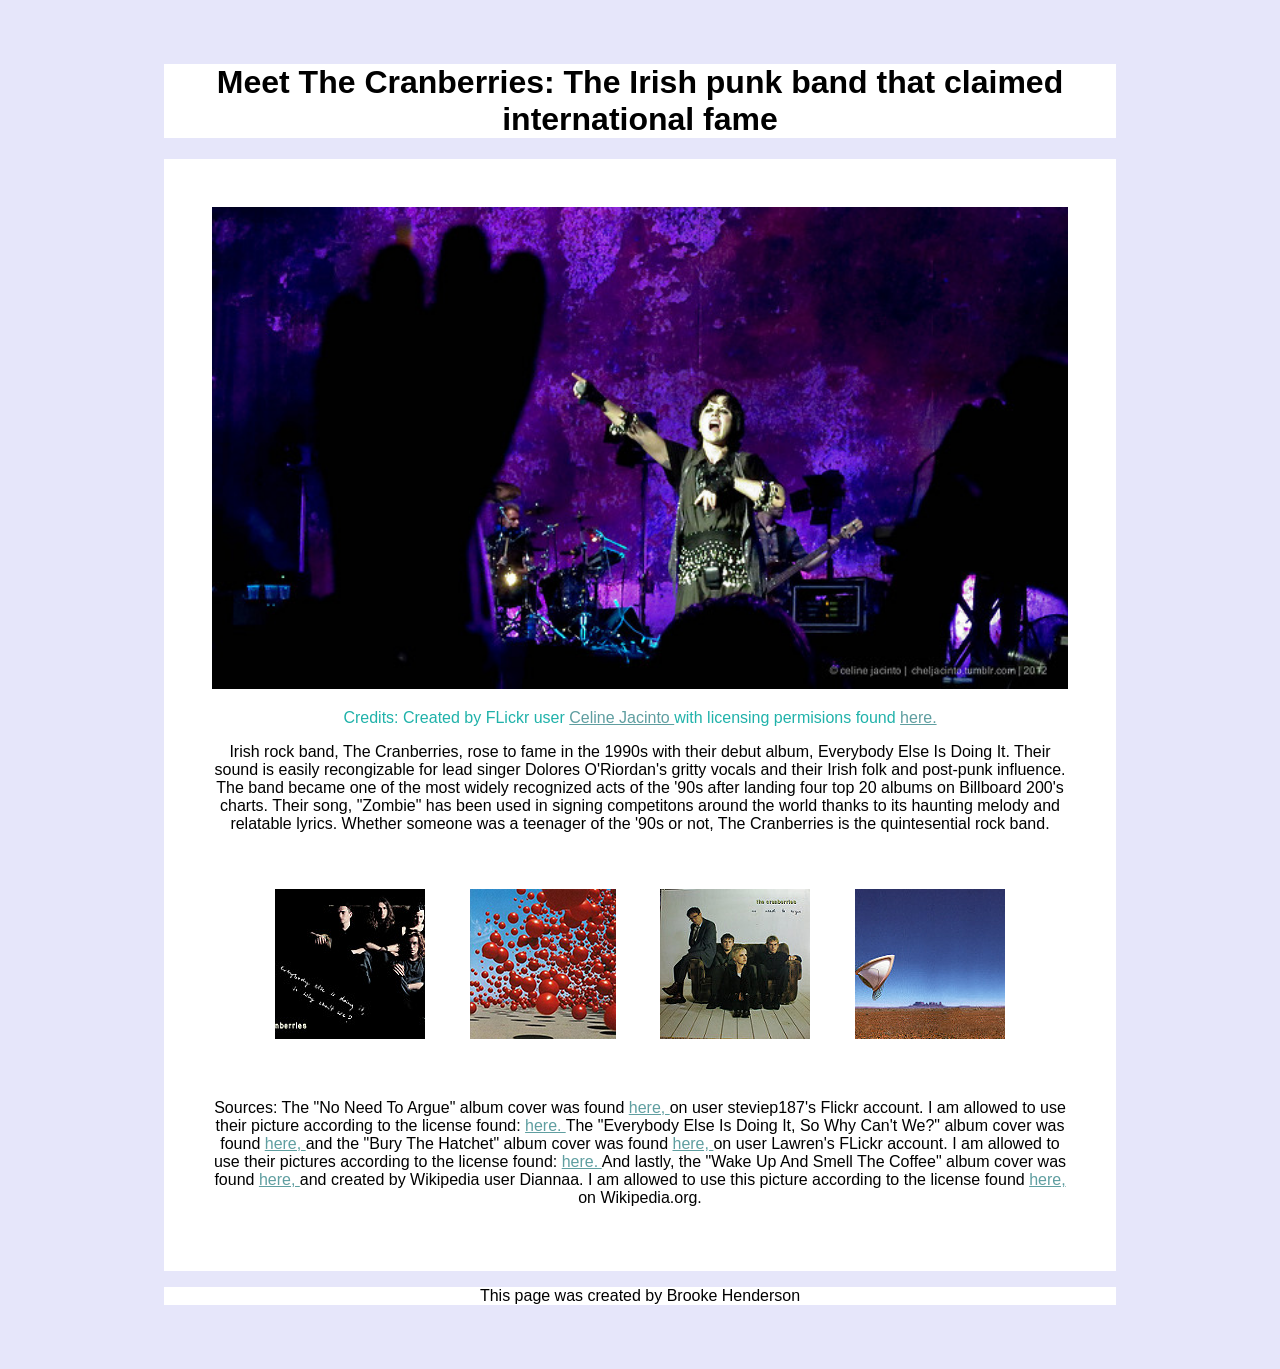
==== commit 8d6a8404: "css" ====
--- a/index.html
+++ b/index.html
@@ -68,7 +68,7 @@
 	</footer>
 	<script src="https://ajax.googleapis.com/ajax/libs/jquery/3.2.1/jquery.min.js">
 	</script>
-	<script src="js/myScript.js">
+	<script src="js/myscript.js">
 	</script>
 </body>
 </html>
--- a/css/mycss.css
+++ b/css/mycss.css
@@ -7,14 +7,14 @@
   box-sizing: border-box;
 	color: #000;
 	font-family: "Verdana", sans-serif;
-	margin: 20px;
+	margin: 5%;
 	text-align: center;
 	padding-left: 100px;
 	padding-right: 100px;
 }
 article {
 	background: #FFF;
-	padding: 20px;
+	padding: 5%;
 	margin: auto;
 }
 .albumcovers {
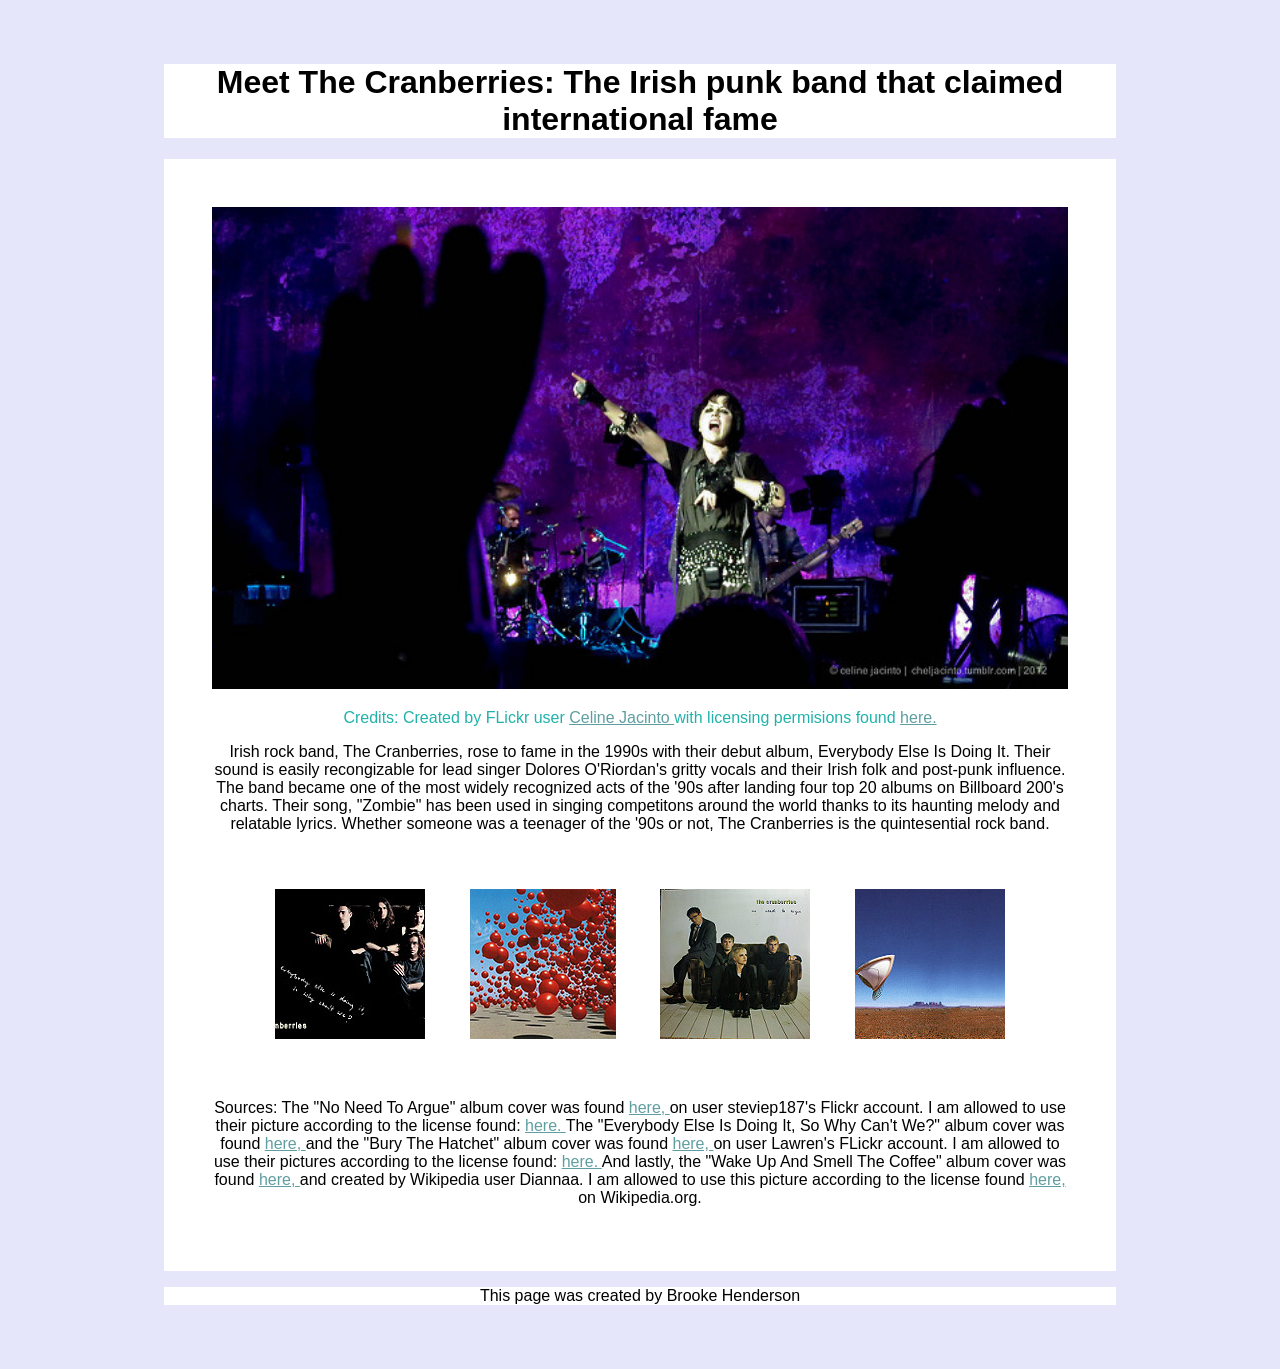
==== commit 9b0c6015: "t" ====
--- a/index.html
+++ b/index.html
@@ -17,7 +17,7 @@
 		<p id="credit">Credits: Created by FLickr user <a href="https://www.flickr.com/photos/celinejacinto/7050193473/in/[base64]/">Celine Jacinto
     </a> with licensing permisions found <a href="https://creativecommons.org/licenses/by/2.0/">here.</a>
   </p>
-		<p>Irish rock band, The Cranberries, rose to fame in the 1990s with their debut album, Everybody Else Is Doing It. Their sound is easily recongizable for lead singer Dolores O'Riordan's gritty vocals and their Irish folk and post-punk influence. The band became one of the most widely recognized acts of the '90s after landing four top 20 albums on Billboard 200's charts. Their song, "Zombie" has been used in signing competitons around the world thanks to its haunting melody and relatable lyrics. Whether someone was a teenager of the '90s or not, The Cranberries is the quintesential rock band.
+		<p>Irish rock band, The Cranberries, rose to fame in the 1990s with their debut album, Everybody Else Is Doing It. Their sound is easily recongizable for lead singer Dolores O'Riordan's gritty vocals and their Irish folk and post-punk influence. The band became one of the most widely recognized acts of the '90s after landing four top 20 albums on Billboard 200's charts. Their song, "Zombie" has been used in singing competitons around the world thanks to its haunting melody and relatable lyrics. Whether someone was a teenager of the '90s or not, The Cranberries is the quintesential rock band.
     </p>
 		<div class="albumcovers" id="albums">
       <img alt="Photo: Everybody Else Is Doing It, So Why Can't We? Album cover" class="albumcovers" id="1" src="images/album1.jpg">
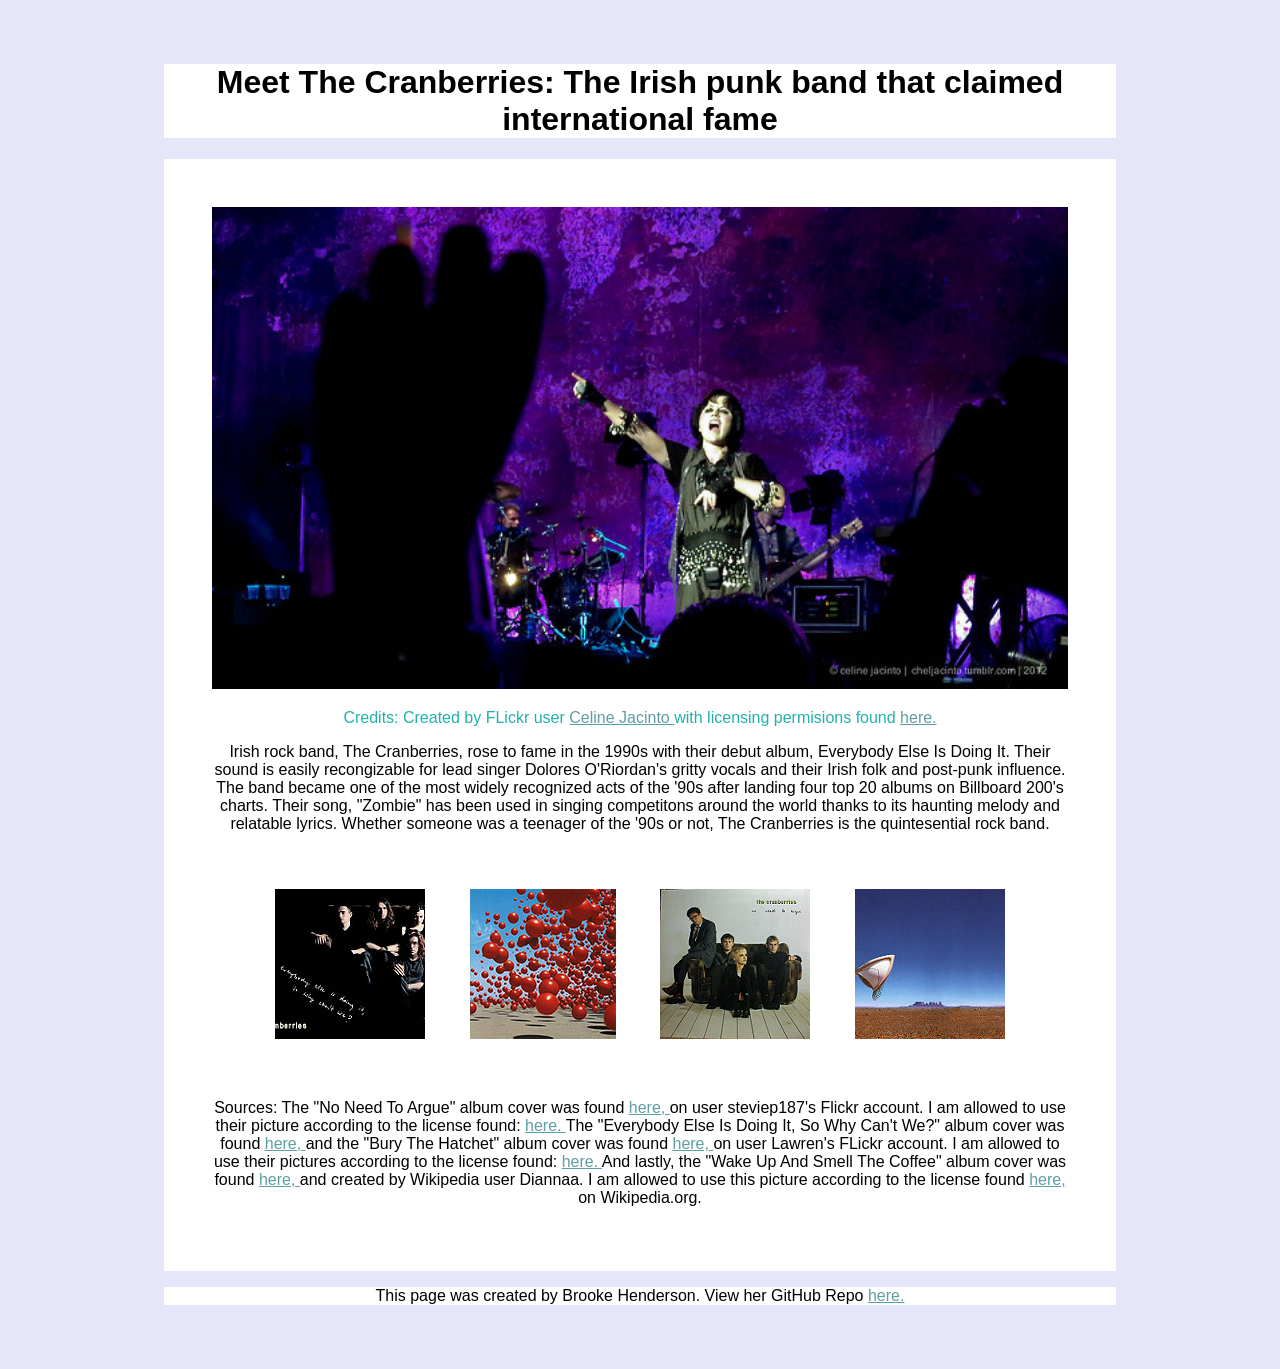
==== commit 810fd183: "m" ====
--- a/index.html
+++ b/index.html
@@ -64,7 +64,8 @@
   </p>
 	</article>
 	<footer>
-		<p>This page was created by Brooke Henderson</p>
+		<p>This page was created by Brooke Henderson. View her GitHub Repo <a href="https://github.com/brooke8henderson/MusicSampler">here.
+    </a></p>
 	</footer>
 	<script src="https://ajax.googleapis.com/ajax/libs/jquery/3.2.1/jquery.min.js">
 	</script>
